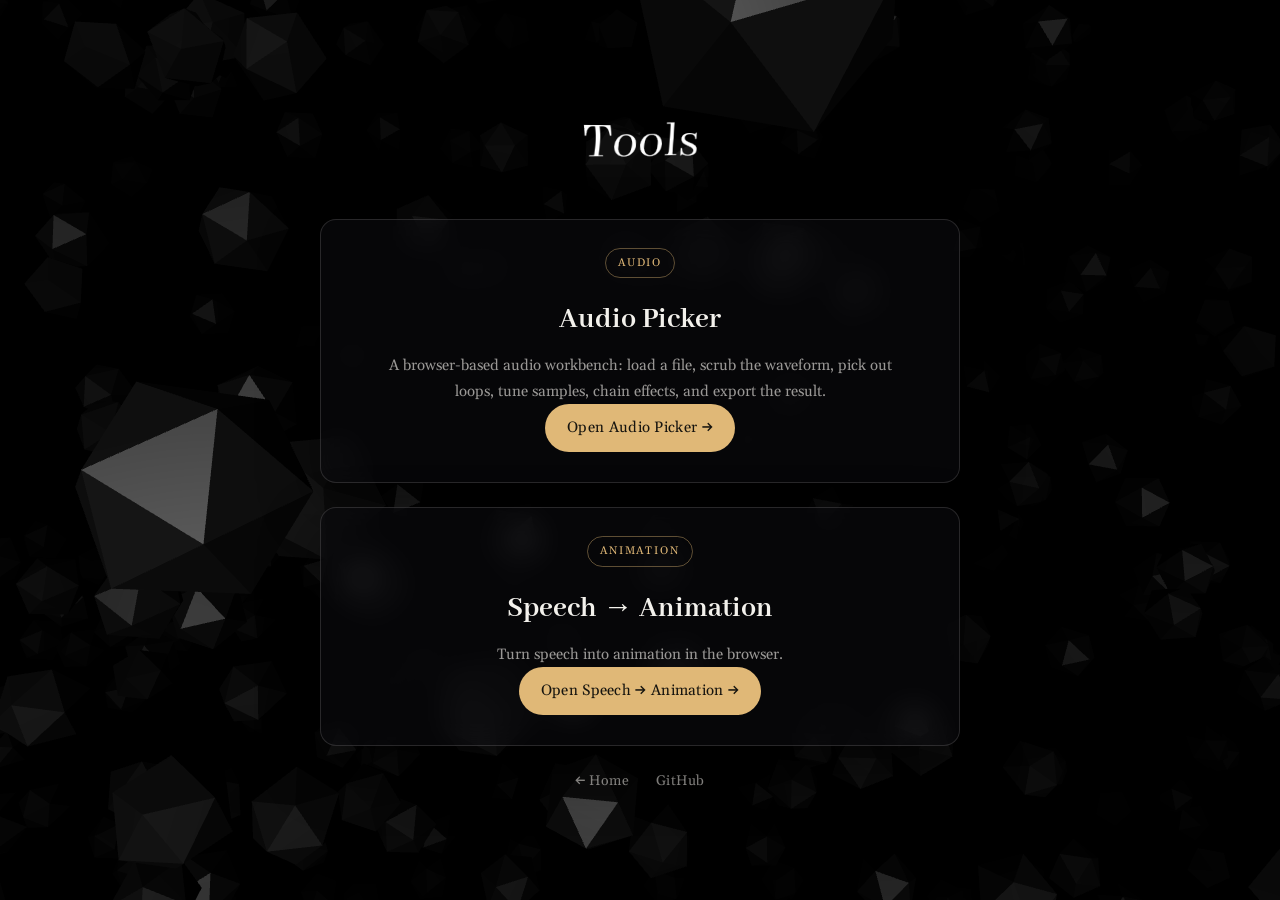
==== tools/index.html @ cf85529d "Add tools index page" ====
<!DOCTYPE html>
<html lang="en">
	<head>
		<meta charset="utf-8">
		<title> Tools &middot; Ville Kuikka </title>
		<script src="../src/libraries/blotter.min.js"></script>
		<script src="../src/libraries/liquidDistortMaterial.js"></script>
		<script src="../src/libraries/three.js"></script>
		<script src="../src/libraries/jquery.min.js"></script>
		<script src="../src/blotter_setup.js" type="module"></script>
		<script src="../src/web.js" type="module"></script>
		<meta name="viewport" content="width=device-width, initial-scale=1.0">
		<link href= "../web.css" rel="stylesheet" type="text/css">
		<link rel="icon" type="image/gif" href="https://github.com/vkuikka/Fractal-explorer/raw/master/images/img3.png"/>

		<style>
			@import url('https://fonts.googleapis.com/css2?family=Abhaya+Libre:wght@400;700&family=Gelasio:ital@0;1&display=swap');
		</style>

		<script>
			// Failsafe: the 3D background is an enhancement. If its script fails to
			// load at all, still reveal the page, which sits on a solid black background.
			(function () {
				function reveal() { if (document.body) document.body.style.visibility = 'visible'; }
				window.addEventListener('load', reveal);
				setTimeout(reveal, 1500);
			})();
		</script>

		<noscript>
			<style>body { visibility: visible !important; }</style>
		</noscript>

	</head>
	<body style='visibility: hidden;'>
		<div id="threejs_view">
			<canvas></canvas>
		</div>

		<main class="intro">
			<div class="content">
				<header class="hero">
					<h1><span class='blotter'>Tools</span></h1>
				</header>

				<section class="now">
					<span class="pill">Audio</span>
					<h2><a href="audio_picker/">Audio Picker</a></h2>
					<p>
						A browser-based audio workbench: load a file, scrub the waveform,
						pick out loops, tune samples, chain effects, and export the result.
					</p>
					<a class="cta" href="audio_picker/">Open Audio Picker &rarr;</a>
				</section>

				<section class="now">
					<span class="pill">Animation</span>
					<h2><a href="speech_to_anim/">Speech &rarr; Animation</a></h2>
					<p>
						Turn speech into animation in the browser.
					</p>
					<a class="cta" href="speech_to_anim/">Open Speech &rarr; Animation &rarr;</a>
				</section>

				<footer class="links">
					<a href="../">&larr; Home</a>
					<a href="https://github.com/vkuikka" target="_blank" rel="noopener">GitHub</a>
				</footer>
			</div>
		</main>
	</body>
</html>
---- web.css ----
body::-webkit-scrollbar {
	width: 0px;
}

.intro::-webkit-scrollbar {
	width: 8px;
}

.intro::-webkit-scrollbar-track {
	background: transparent;
}

.intro::-webkit-scrollbar-thumb {
	background: rgba(243, 241, 236, 0.18);
	border-radius: 999px;
}

.intro::-webkit-scrollbar-thumb:hover {
	background: rgba(243, 241, 236, 0.32);
}

html {
	background-color: black;
}

:root {
	--accent: #e0b877;
	--text: #f3f1ec;
	--muted: rgba(243, 241, 236, 0.62);
}

:root, body, html {
	overflow: hidden;
	overscroll-behavior: none;
	padding: 0;
	margin: 0;
	height: 100%;
	width: 100%;
}

#threejs_view {
	position: fixed;
	top: 0;
	left: 0;
	z-index: -10;
	width: 100%;
	height: 100%;
}

#threejs_view canvas {
	display: block;
	width: 100%;
	height: 100%;
}

.intro {
	position: fixed;
	inset: 0;
	display: flex;
	flex-direction: column;
	align-items: center;
	justify-content: safe center;
	box-sizing: border-box;
	padding: 6vh 24px;
	overflow-y: auto;
	scrollbar-width: thin;
	scrollbar-color: rgba(243, 241, 236, 0.22) transparent;

	text-align: center;
	color: var(--text);
	font-family: 'Gelasio', serif;
	font-size: 15px;
	line-height: 1.7;
}

.content {
	width: 100%;
	max-width: 640px;
	display: flex;
	flex-direction: column;
	align-items: center;
	gap: 24px;

	animation: rise 0.9s ease both;
}

@keyframes rise {
	from { opacity: 0; transform: translateY(14px); }
	to   { opacity: 1; transform: translateY(0); }
}

.hero {
	margin-bottom: 2px;
}

.hero h1 {
	margin: 0;
	font-family: 'Abhaya Libre', serif;
	font-weight: 400;
	line-height: 1;
}

.hero .blotter {
	display: inline-block;
}

.role {
	margin: 12px 0 0;
	font-style: italic;
	letter-spacing: 0.02em;
	color: var(--muted);
}

.lead {
	margin: 0;
	font-size: 17px;
	max-width: 30em;
}

/* Currently building -------------------------------------------------- */

.now {
	width: 100%;
	box-sizing: border-box;
	padding: 28px 30px 30px;
	border: 1px solid rgba(243, 241, 236, 0.14);
	border-radius: 16px;
	background: rgba(12, 12, 16, 0.55);
	backdrop-filter: blur(14px);
	-webkit-backdrop-filter: blur(14px);
	box-shadow: 0 24px 60px rgba(0, 0, 0, 0.45);
}

.pill {
	display: inline-block;
	font-size: 11px;
	letter-spacing: 0.18em;
	text-transform: uppercase;
	color: var(--accent);
	padding: 5px 12px;
	border: 1px solid rgba(224, 184, 119, 0.4);
	border-radius: 999px;
}

.pill--muted {
	color: var(--muted);
	border-color: rgba(243, 241, 236, 0.2);
}

.now h2 {
	margin: 16px 0 8px;
	font-family: 'Abhaya Libre', serif;
	font-weight: 700;
	font-size: 30px;
}

.now h2 a {
	color: var(--text);
	text-decoration: none;
	transition: color 0.2s ease;
}

.now h2 a:hover {
	color: var(--accent);
}

.now p {
	margin: 0 auto;
	max-width: 34em;
	color: var(--muted);
}

.now blockquote {
	margin: 18px 0 22px;
	padding-left: 16px;
	border-left: 2px solid rgba(224, 184, 119, 0.5);
	text-align: left;
	font-style: italic;
	color: var(--text);
}

.cta {
	display: inline-block;
	font-style: normal;
	letter-spacing: 0.02em;
	color: #16140f;
	background: var(--accent);
	text-decoration: none;
	padding: 11px 22px;
	border-radius: 999px;
	transition: transform 0.15s ease, box-shadow 0.2s ease;
}

.cta:hover {
	transform: translateY(-1px);
	box-shadow: 0 10px 26px rgba(224, 184, 119, 0.28);
}

/* Footer --------------------------------------------------------------- */

.links {
	display: flex;
	gap: 26px;
}

.links a {
	color: var(--muted);
	text-decoration: none;
	font-size: 14px;
	letter-spacing: 0.04em;
	border-bottom: 1px solid transparent;
	padding-bottom: 2px;
	transition: color 0.2s ease, border-color 0.2s ease;
}

.links a:hover {
	color: var(--text);
	border-bottom-color: var(--text);
}
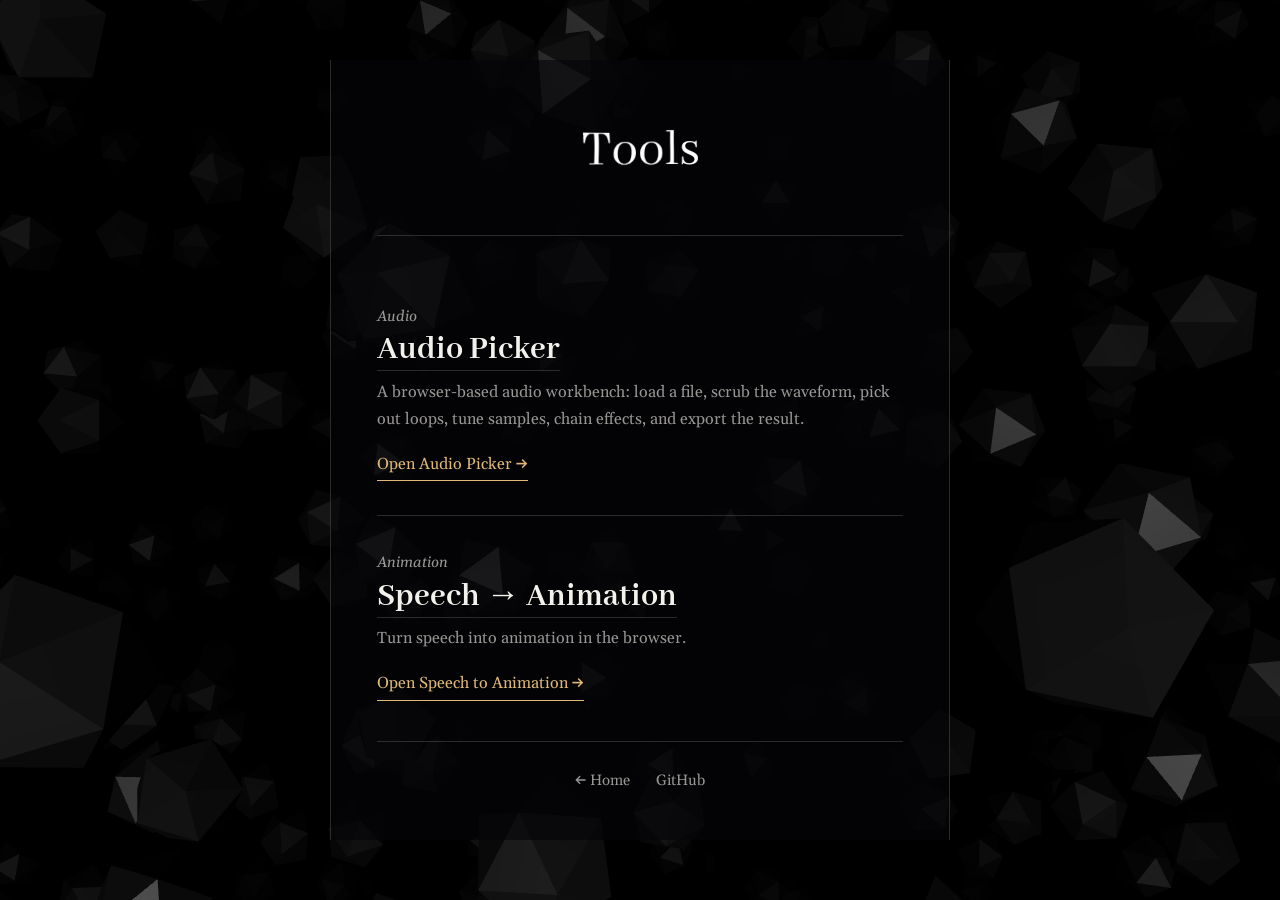
==== commit 370d9588: "Drop the pill badges and glass cards from the root and tools pages The 3D background and the warped " ====
--- a/tools/index.html
+++ b/tools/index.html
@@ -43,23 +43,23 @@
 					<h1><span class='blotter'>Tools</span></h1>
 				</header>
 
-				<section class="now">
-					<span class="pill">Audio</span>
+				<section class="entry">
+					<p class="label">Audio</p>
 					<h2><a href="audio_picker/">Audio Picker</a></h2>
 					<p>
 						A browser-based audio workbench: load a file, scrub the waveform,
 						pick out loops, tune samples, chain effects, and export the result.
 					</p>
-					<a class="cta" href="audio_picker/">Open Audio Picker &rarr;</a>
+					<a class="more" href="audio_picker/">Open Audio Picker &rarr;</a>
 				</section>
 
-				<section class="now">
-					<span class="pill">Animation</span>
+				<section class="entry">
+					<p class="label">Animation</p>
 					<h2><a href="speech_to_anim/">Speech &rarr; Animation</a></h2>
 					<p>
 						Turn speech into animation in the browser.
 					</p>
-					<a class="cta" href="speech_to_anim/">Open Speech &rarr; Animation &rarr;</a>
+					<a class="more" href="speech_to_anim/">Open Speech to Animation &rarr;</a>
 				</section>
 
 				<footer class="links">
--- a/web.css
+++ b/web.css
@@ -12,7 +12,6 @@
 
 .intro::-webkit-scrollbar-thumb {
 	background: rgba(243, 241, 236, 0.18);
-	border-radius: 999px;
 }
 
 .intro::-webkit-scrollbar-thumb:hover {
@@ -27,6 +26,8 @@
 	--accent: #e0b877;
 	--text: #f3f1ec;
 	--muted: rgba(243, 241, 236, 0.62);
+	--rule: rgba(243, 241, 236, 0.16);
+	--sheet: rgba(6, 6, 9, 0.62);
 }
 
 :root, body, html {
@@ -63,23 +64,26 @@
 	box-sizing: border-box;
 	padding: 6vh 24px;
 	overflow-y: auto;
+	overflow-x: hidden;
 	scrollbar-width: thin;
 	scrollbar-color: rgba(243, 241, 236, 0.22) transparent;
 
-	text-align: center;
 	color: var(--text);
 	font-family: 'Gelasio', serif;
-	font-size: 15px;
+	font-size: 16px;
 	line-height: 1.7;
 }
 
+/* One sheet behind the whole column, so the text stays readable over the
+   moving background without turning each section into a floating card. */
 .content {
 	width: 100%;
-	max-width: 640px;
-	display: flex;
-	flex-direction: column;
-	align-items: center;
-	gap: 24px;
+	max-width: 620px;
+	box-sizing: border-box;
+	padding: 52px 46px 44px;
+	background: var(--sheet);
+	border-left: 1px solid var(--rule);
+	border-right: 1px solid var(--rule);
 
 	animation: rise 0.9s ease both;
 }
@@ -89,8 +93,12 @@
 	to   { opacity: 1; transform: translateY(0); }
 }
 
+/* Hero ----------------------------------------------------------------- */
+
 .hero {
-	margin-bottom: 2px;
+	text-align: center;
+	padding-bottom: 34px;
+	border-bottom: 1px solid var(--rule);
 }
 
 .hero h1 {
@@ -102,112 +110,122 @@
 
 .hero .blotter {
 	display: inline-block;
+	max-width: 100%;
+}
+
+/* The effect renders into a fixed-size canvas; keep it inside the column on
+   narrow screens instead of pushing the page sideways. */
+.hero .blotter canvas {
+	max-width: 100%;
+	height: auto;
 }
 
 .role {
-	margin: 12px 0 0;
+	margin: 10px 0 0;
 	font-style: italic;
-	letter-spacing: 0.02em;
 	color: var(--muted);
 }
 
 .lead {
-	margin: 0;
-	font-size: 17px;
-	max-width: 30em;
-}
-
-/* Currently building -------------------------------------------------- */
-
-.now {
-	width: 100%;
-	box-sizing: border-box;
-	padding: 28px 30px 30px;
-	border: 1px solid rgba(243, 241, 236, 0.14);
-	border-radius: 16px;
-	background: rgba(12, 12, 16, 0.55);
-	backdrop-filter: blur(14px);
-	-webkit-backdrop-filter: blur(14px);
-	box-shadow: 0 24px 60px rgba(0, 0, 0, 0.45);
-}
-
-.pill {
+	margin: 30px 0 0;
+	font-size: 19px;
+	line-height: 1.6;
+}
+
+.lead::first-letter {
+	font-family: 'Abhaya Libre', serif;
+	font-size: 46px;
+	line-height: 1;
+	float: left;
+	padding: 6px 10px 0 0;
+	color: var(--accent);
+}
+
+/* Entries -------------------------------------------------------------- */
+
+.entry {
+	margin-top: 34px;
+	padding-top: 34px;
+	border-top: 1px solid var(--rule);
+}
+
+/* The hero already draws a rule under itself. */
+.hero + .entry {
+	border-top: 0;
+}
+
+.label {
+	margin: 0;
+	font-style: italic;
+	font-size: 15px;
+	color: var(--accent);
+}
+
+.entry h2 {
+	margin: 2px 0 10px;
+	font-family: 'Abhaya Libre', serif;
+	font-weight: 700;
+	font-size: 34px;
+	line-height: 1.1;
+}
+
+.entry h2 a {
+	color: var(--text);
+	text-decoration: none;
+	border-bottom: 1px solid var(--rule);
+	transition: color 0.2s ease, border-color 0.2s ease;
+}
+
+.entry h2 a:hover {
+	color: var(--accent);
+	border-bottom-color: var(--accent);
+}
+
+.entry p {
+	margin: 0;
+	color: var(--muted);
+}
+
+.entry blockquote {
+	margin: 22px 0;
+	font-family: 'Abhaya Libre', serif;
+	font-size: 26px;
+	line-height: 1.35;
+	font-style: italic;
+	text-indent: -0.42em;
+}
+
+.more {
 	display: inline-block;
-	font-size: 11px;
-	letter-spacing: 0.18em;
-	text-transform: uppercase;
-	color: var(--accent);
-	padding: 5px 12px;
-	border: 1px solid rgba(224, 184, 119, 0.4);
-	border-radius: 999px;
-}
-
-.pill--muted {
-	color: var(--muted);
-	border-color: rgba(243, 241, 236, 0.2);
-}
-
-.now h2 {
-	margin: 16px 0 8px;
-	font-family: 'Abhaya Libre', serif;
-	font-weight: 700;
-	font-size: 30px;
-}
-
-.now h2 a {
-	color: var(--text);
+	margin-top: 18px;
+	color: var(--accent);
 	text-decoration: none;
-	transition: color 0.2s ease;
-}
-
-.now h2 a:hover {
-	color: var(--accent);
-}
-
-.now p {
-	margin: 0 auto;
-	max-width: 34em;
-	color: var(--muted);
-}
-
-.now blockquote {
-	margin: 18px 0 22px;
-	padding-left: 16px;
-	border-left: 2px solid rgba(224, 184, 119, 0.5);
-	text-align: left;
-	font-style: italic;
-	color: var(--text);
-}
-
-.cta {
-	display: inline-block;
-	font-style: normal;
-	letter-spacing: 0.02em;
-	color: #16140f;
-	background: var(--accent);
-	text-decoration: none;
-	padding: 11px 22px;
-	border-radius: 999px;
-	transition: transform 0.15s ease, box-shadow 0.2s ease;
-}
-
-.cta:hover {
-	transform: translateY(-1px);
-	box-shadow: 0 10px 26px rgba(224, 184, 119, 0.28);
+	border-bottom: 1px solid var(--accent);
+	padding-bottom: 2px;
+	transition: color 0.2s ease, border-color 0.2s ease;
+}
+
+.more:hover {
+	color: var(--text);
+	border-bottom-color: var(--text);
 }
 
 /* Footer --------------------------------------------------------------- */
 
 .links {
 	display: flex;
+	flex-wrap: wrap;
 	gap: 26px;
+	justify-content: center;
+	margin-top: 40px;
+	padding-top: 26px;
+	border-top: 1px solid var(--rule);
 }
 
 .links a {
 	color: var(--muted);
 	text-decoration: none;
-	font-size: 14px;
-	letter-spacing: 0.04em;
+	font-size: 15px;
 	border-bottom: 1px solid transparent;
 	padding-bottom: 2px;
 	transition: color 0.2s ease, border-color 0.2s ease;
@@ -217,3 +235,19 @@
 	color: var(--text);
 	border-bottom-color: var(--text);
 }
+
+@media (max-width: 560px) {
+	.content {
+		padding: 40px 24px 34px;
+		border-left: 0;
+		border-right: 0;
+	}
+
+	.entry h2 {
+		font-size: 28px;
+	}
+
+	.entry blockquote {
+		font-size: 22px;
+	}
+}
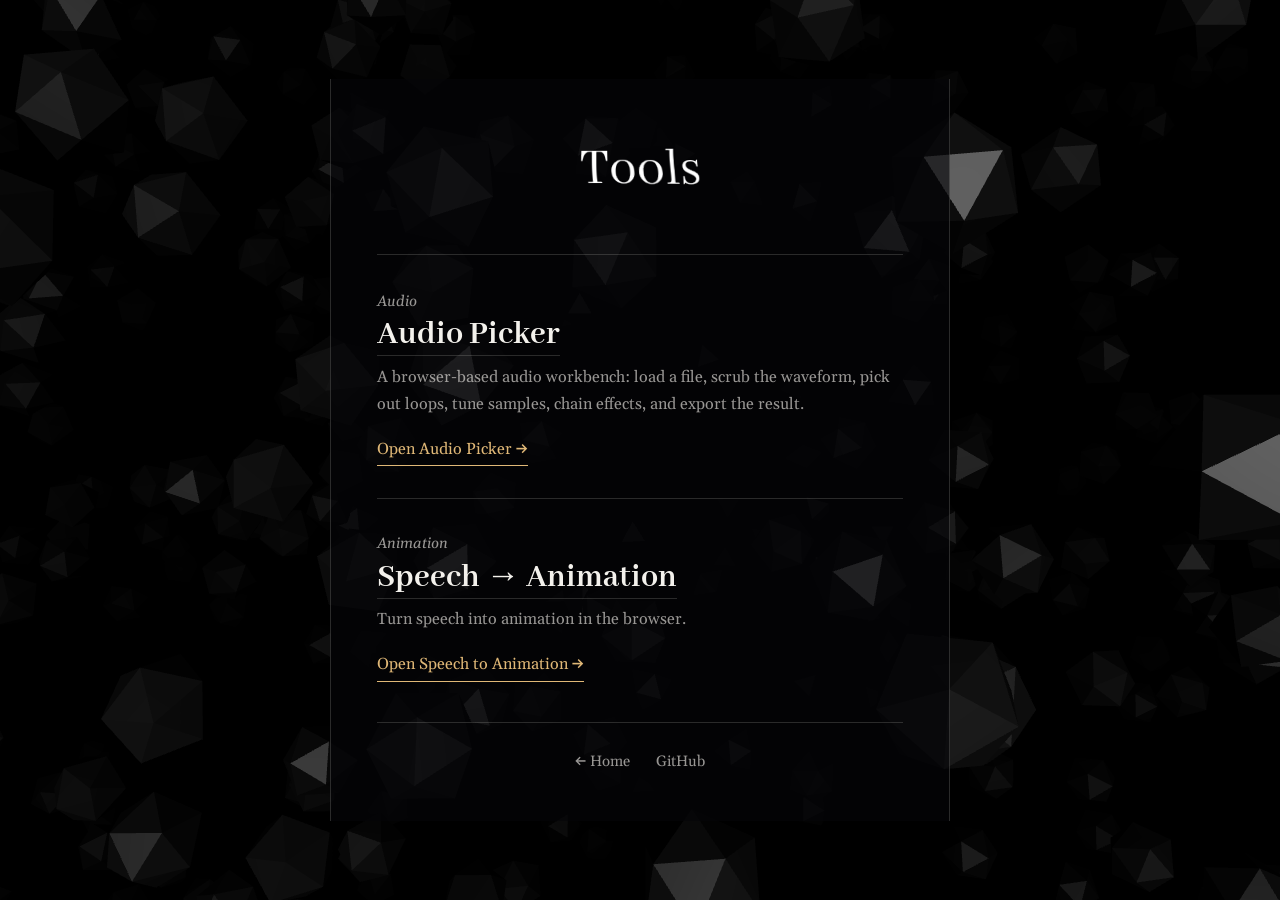
==== commit ce10e3c2: "Name the employer Elisa IndustrIQ, and let links open where the browser wants" ====
--- a/tools/index.html
+++ b/tools/index.html
@@ -64,7 +64,7 @@
 
 				<footer class="links">
 					<a href="../">&larr; Home</a>
-					<a href="https://github.com/vkuikka" target="_blank" rel="noopener">GitHub</a>
+					<a href="https://github.com/vkuikka">GitHub</a>
 				</footer>
 			</div>
 		</main>
--- a/web.css
+++ b/web.css
@@ -60,9 +60,8 @@
 	display: flex;
 	flex-direction: column;
 	align-items: center;
-	justify-content: safe center;
 	box-sizing: border-box;
-	padding: 6vh 24px;
+	padding: 0 24px;
 	overflow-y: auto;
 	overflow-x: hidden;
 	scrollbar-width: thin;
@@ -72,6 +71,16 @@
 	font-family: 'Gelasio', serif;
 	font-size: 16px;
 	line-height: 1.7;
+}
+
+/* Two flex items that grow into whatever room is left over. They centre the
+   column on a tall screen and keep a fixed gap above and below it once the
+   text is taller than the screen. Centring the scroll container itself, or
+   padding it, loses the top or the bottom of the column in some browsers. */
+.intro::before,
+.intro::after {
+	content: '';
+	flex: 1 0 6vh;
 }
 
 /* One sheet behind the whole column, so the text stays readable over the
@@ -85,7 +94,16 @@
 	border-left: 1px solid var(--rule);
 	border-right: 1px solid var(--rule);
 
-	animation: rise 0.9s ease both;
+	/* No fill mode: a browser that never runs the animation, because the tab is
+	   throttled or in a background frame, then shows the text rather than
+	   holding it at the opacity 0 the first frame asks for. */
+	animation: rise 0.9s ease;
+}
+
+@media (prefers-reduced-motion: reduce) {
+	.content {
+		animation: none;
+	}
 }
 
 @keyframes rise {
@@ -132,26 +150,33 @@
 	line-height: 1.6;
 }
 
-.lead::first-letter {
+/* Groups and entries ---------------------------------------------------- */
+
+.group {
+	margin-top: 34px;
+	padding-top: 32px;
+	border-top: 1px solid var(--rule);
+}
+
+.group-title {
+	margin: 0 0 28px;
 	font-family: 'Abhaya Libre', serif;
-	font-size: 46px;
-	line-height: 1;
-	float: left;
-	padding: 6px 10px 0 0;
-	color: var(--accent);
-}
-
-/* Entries -------------------------------------------------------------- */
-
-.entry {
+	font-weight: 400;
+	font-size: 17px;
+	letter-spacing: 0.06em;
+	color: var(--muted);
+}
+
+.entry + .entry {
+	margin-top: 32px;
+	padding-top: 32px;
+	border-top: 1px solid var(--rule);
+}
+
+/* The tools page lists entries without a group heading, so the first one
+   needs the spacing the group would have given it. */
+.hero + .entry {
 	margin-top: 34px;
-	padding-top: 34px;
-	border-top: 1px solid var(--rule);
-}
-
-/* The hero already draws a rule under itself. */
-.hero + .entry {
-	border-top: 0;
 }
 
 .label {
@@ -161,7 +186,8 @@
 	color: var(--accent);
 }
 
-.entry h2 {
+.entry h2,
+.entry h3 {
 	margin: 2px 0 10px;
 	font-family: 'Abhaya Libre', serif;
 	font-weight: 700;
@@ -169,14 +195,16 @@
 	line-height: 1.1;
 }
 
-.entry h2 a {
+.entry h2 a,
+.entry h3 a {
 	color: var(--text);
 	text-decoration: none;
 	border-bottom: 1px solid var(--rule);
 	transition: color 0.2s ease, border-color 0.2s ease;
 }
 
-.entry h2 a:hover {
+.entry h2 a:hover,
+.entry h3 a:hover {
 	color: var(--accent);
 	border-bottom-color: var(--accent);
 }
@@ -184,15 +212,6 @@
 .entry p {
 	margin: 0;
 	color: var(--muted);
-}
-
-.entry blockquote {
-	margin: 22px 0;
-	font-family: 'Abhaya Libre', serif;
-	font-size: 26px;
-	line-height: 1.35;
-	font-style: italic;
-	text-indent: -0.42em;
 }
 
 .more {
@@ -243,11 +262,8 @@
 		border-right: 0;
 	}
 
-	.entry h2 {
+	.entry h2,
+	.entry h3 {
 		font-size: 28px;
 	}
-
-	.entry blockquote {
-		font-size: 22px;
-	}
-}
+}
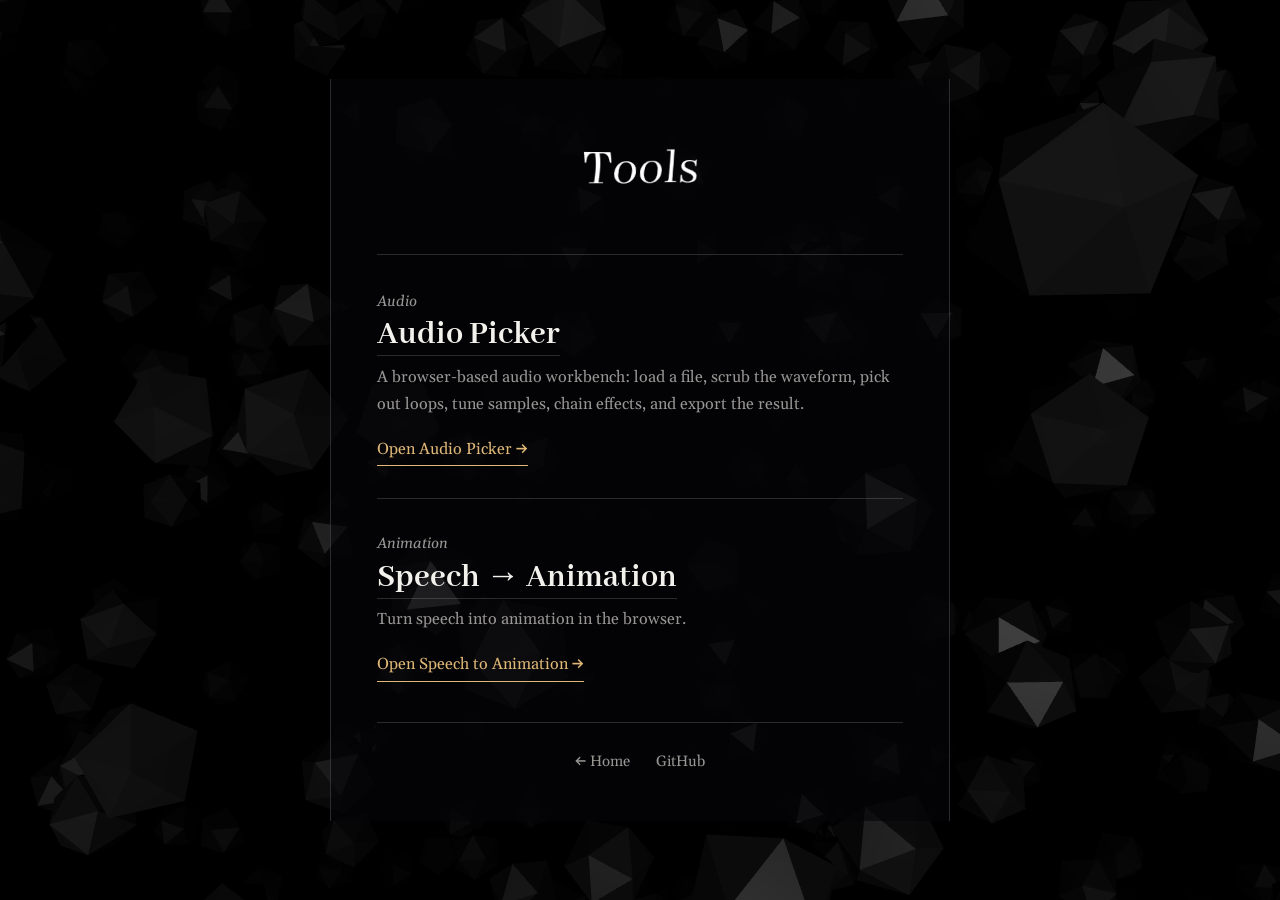
==== commit 2b1382ab: "Let the page scroll itself, and drop the middle dots The column lived in a fixed, centred scroll con" ====
--- a/tools/index.html
+++ b/tools/index.html
@@ -2,7 +2,7 @@
 <html lang="en">
 	<head>
 		<meta charset="utf-8">
-		<title> Tools &middot; Ville Kuikka </title>
+		<title> Tools - Ville Kuikka </title>
 		<script src="../src/libraries/blotter.min.js"></script>
 		<script src="../src/libraries/liquidDistortMaterial.js"></script>
 		<script src="../src/libraries/three.js"></script>
--- a/web.css
+++ b/web.css
@@ -1,25 +1,23 @@
 body::-webkit-scrollbar {
-	width: 0px;
-}
-
-.intro::-webkit-scrollbar {
 	width: 8px;
 }
 
-.intro::-webkit-scrollbar-track {
+body::-webkit-scrollbar-track {
 	background: transparent;
 }
 
-.intro::-webkit-scrollbar-thumb {
+body::-webkit-scrollbar-thumb {
 	background: rgba(243, 241, 236, 0.18);
 }
 
-.intro::-webkit-scrollbar-thumb:hover {
+body::-webkit-scrollbar-thumb:hover {
 	background: rgba(243, 241, 236, 0.32);
 }
 
 html {
 	background-color: black;
+	scrollbar-width: thin;
+	scrollbar-color: rgba(243, 241, 236, 0.22) transparent;
 }
 
 :root {
@@ -30,13 +28,19 @@
 	--sheet: rgba(6, 6, 9, 0.62);
 }
 
+/* The page itself scrolls. Nothing is a scroll container of its own: an inner
+   one that is also centred puts the start and the end of a long column out of
+   reach in some browsers. */
 :root, body, html {
-	overflow: hidden;
-	overscroll-behavior: none;
 	padding: 0;
 	margin: 0;
-	height: 100%;
-	width: 100%;
+	width: 100%;
+}
+
+body {
+	min-height: 100vh;
+	display: flex;
+	flex-direction: column;
 }
 
 #threejs_view {
@@ -54,33 +58,23 @@
 	height: 100%;
 }
 
+/* Grows to fill a tall window so the column sits in the middle of it, and
+   grows past it once the text is longer. Not a scroll container, so centring
+   here can never push anything out of reach. */
 .intro {
-	position: fixed;
-	inset: 0;
+	flex: 1;
 	display: flex;
 	flex-direction: column;
 	align-items: center;
+	justify-content: center;
 	box-sizing: border-box;
-	padding: 0 24px;
-	overflow-y: auto;
+	padding: 6vh 24px;
 	overflow-x: hidden;
-	scrollbar-width: thin;
-	scrollbar-color: rgba(243, 241, 236, 0.22) transparent;
 
 	color: var(--text);
 	font-family: 'Gelasio', serif;
 	font-size: 16px;
 	line-height: 1.7;
-}
-
-/* Two flex items that grow into whatever room is left over. They centre the
-   column on a tall screen and keep a fixed gap above and below it once the
-   text is taller than the screen. Centring the scroll container itself, or
-   padding it, loses the top or the bottom of the column in some browsers. */
-.intro::before,
-.intro::after {
-	content: '';
-	flex: 1 0 6vh;
 }
 
 /* One sheet behind the whole column, so the text stays readable over the
